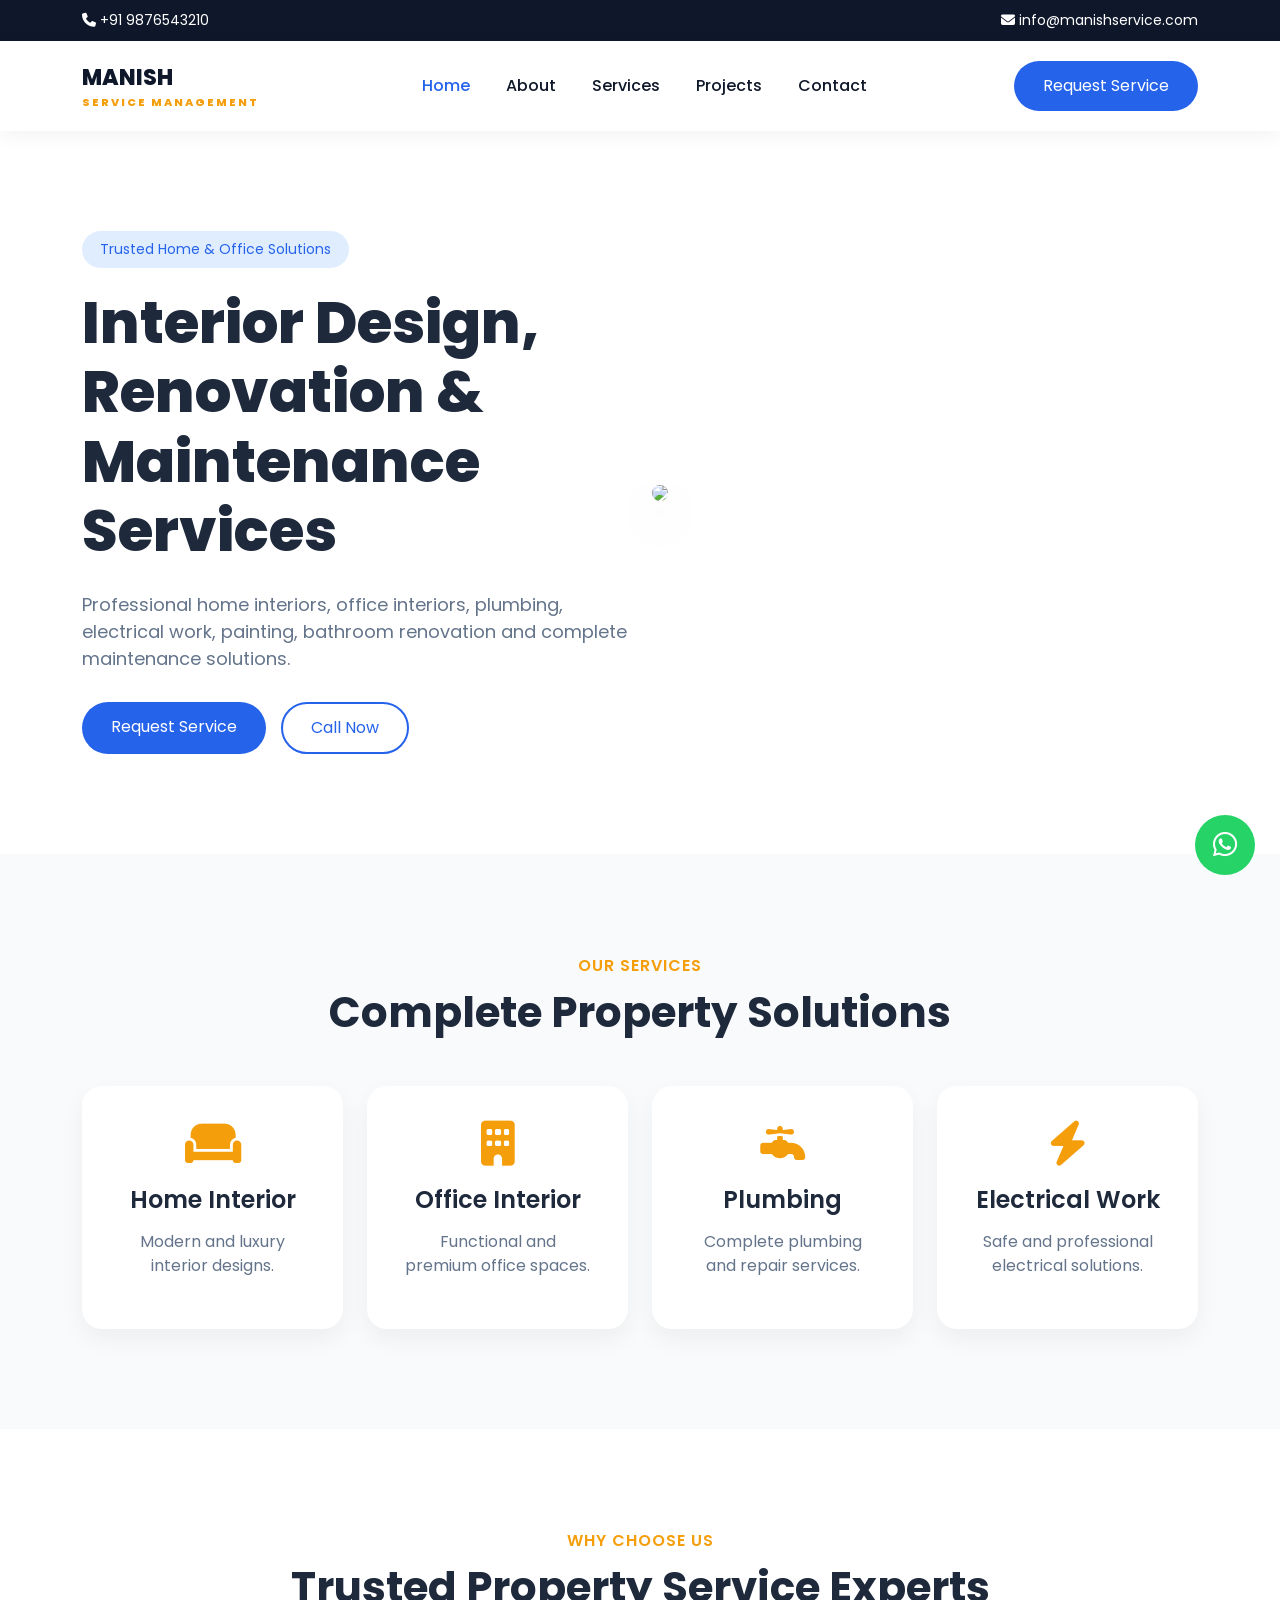
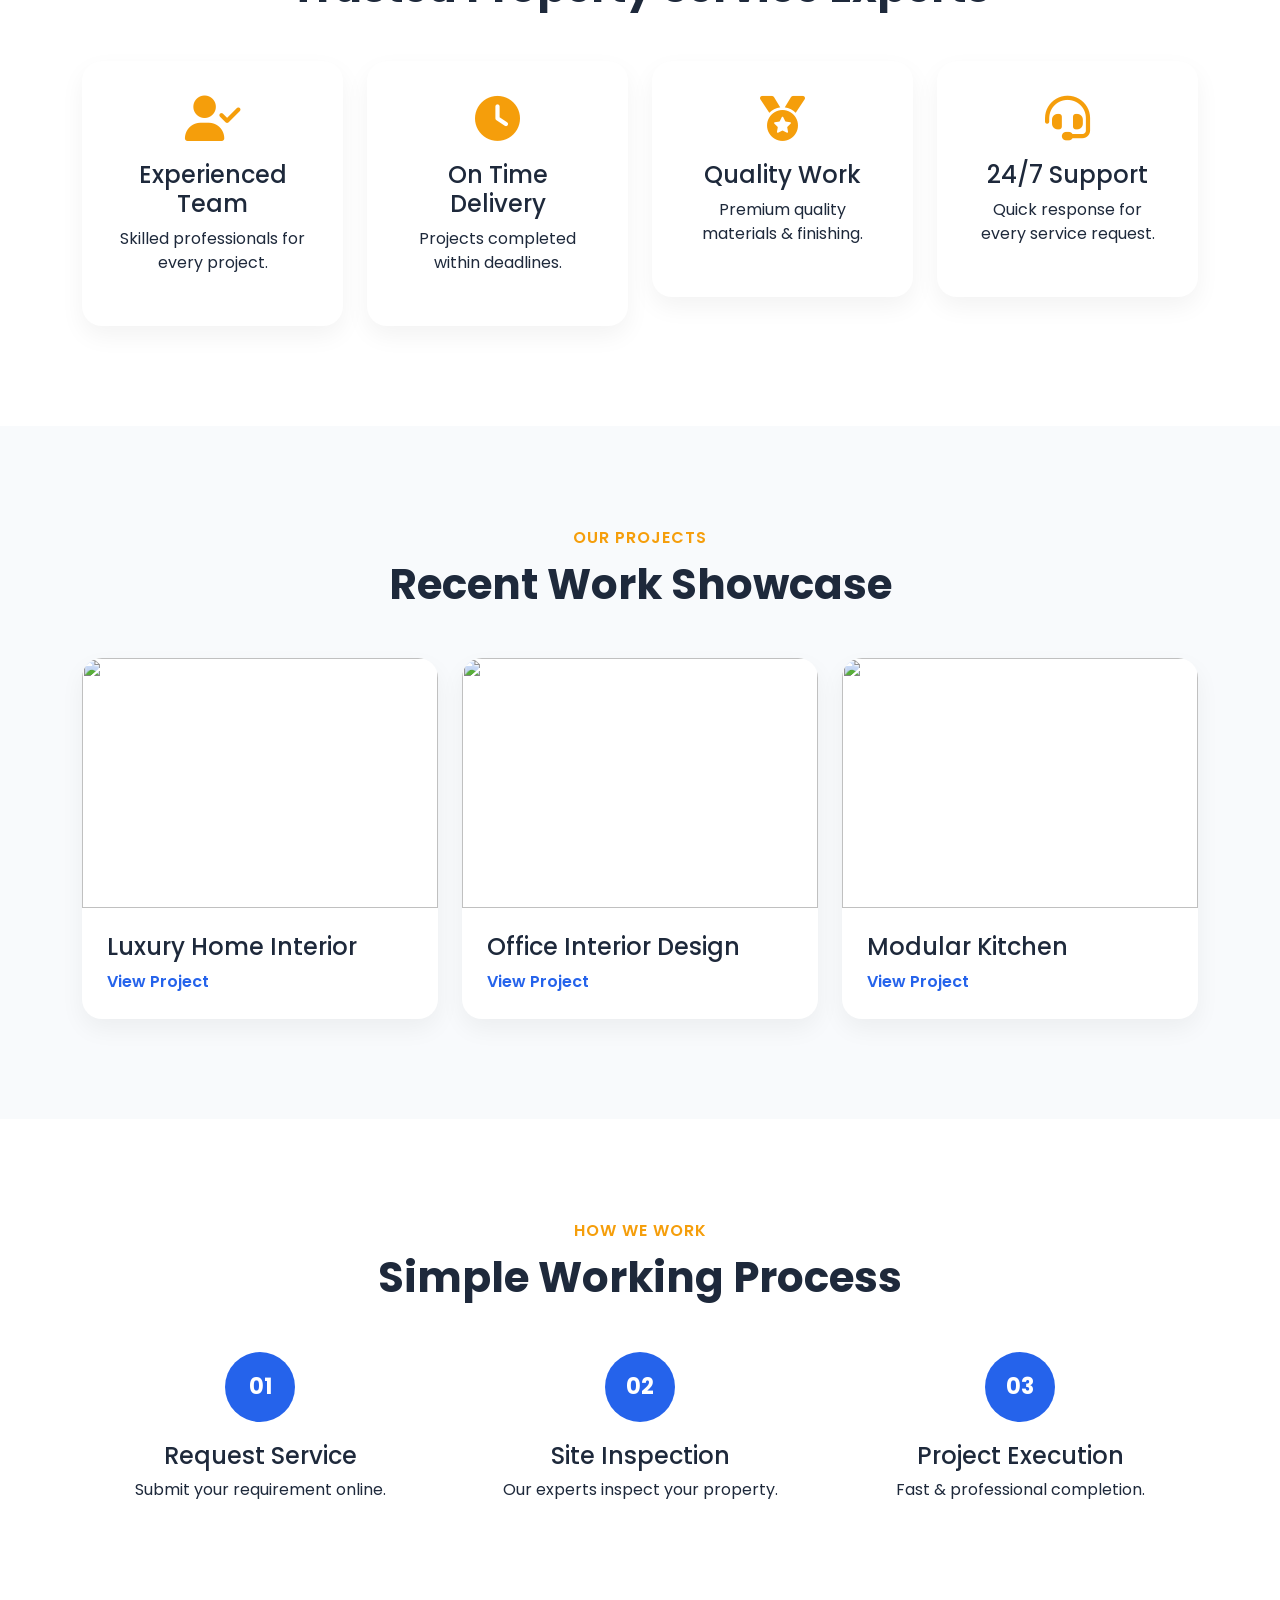
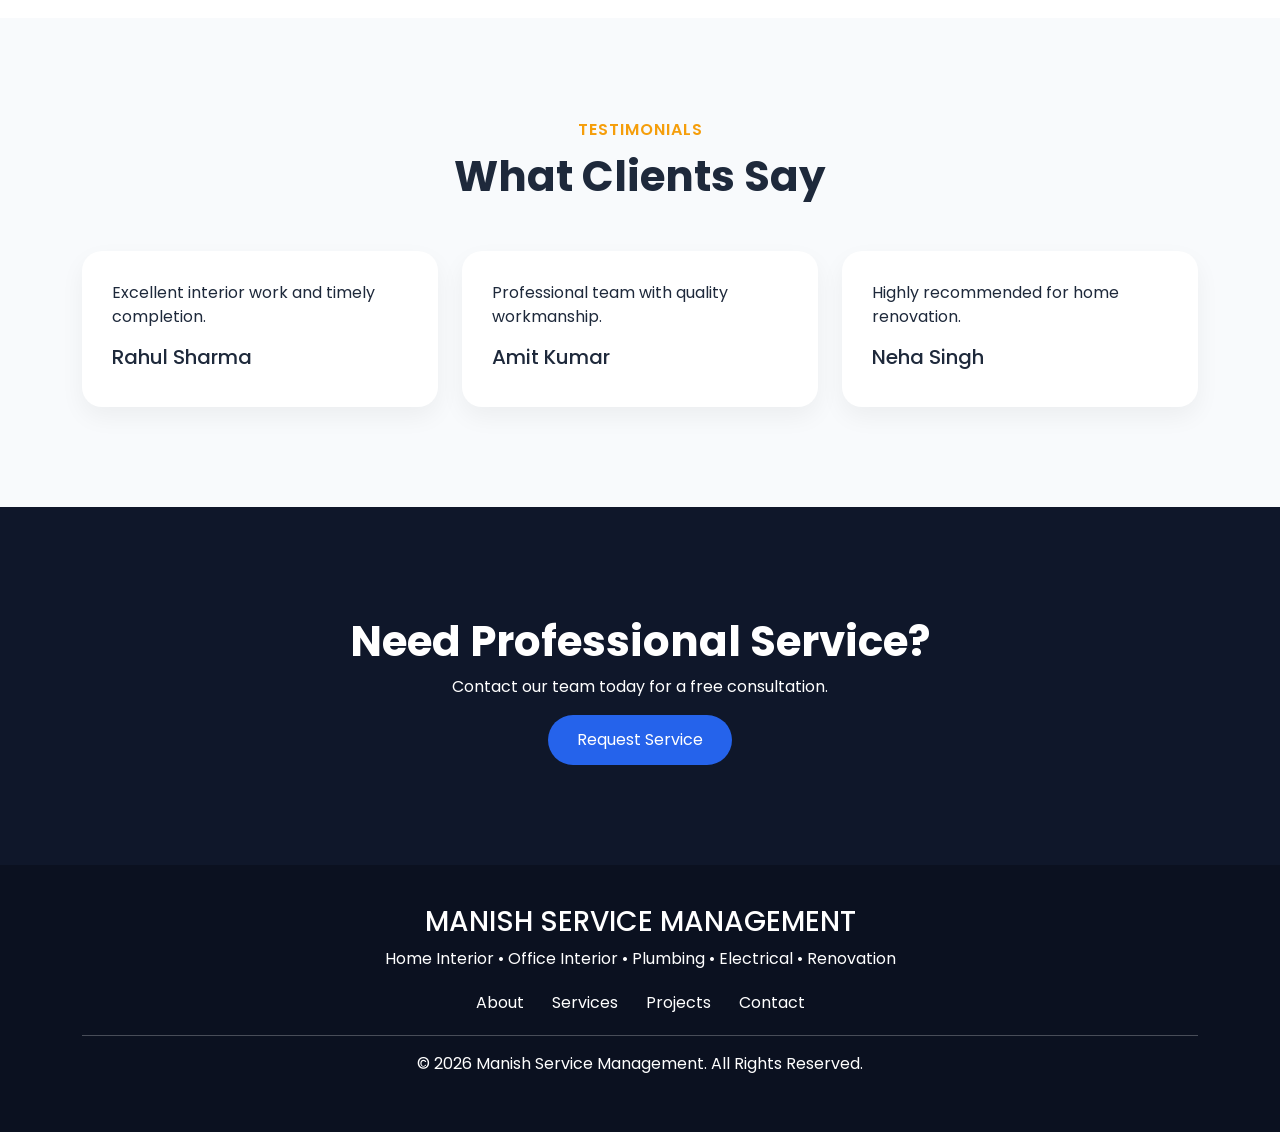
==== index.html @ f9e22b44 "final commit" ====
<!DOCTYPE html>
<html lang="en">

<head>

    <meta charset="UTF-8">
    <meta name="viewport" content="width=device-width, initial-scale=1.0">

    <title>Manish Service Management</title>

    <link href="https://cdn.jsdelivr.net/npm/bootstrap@5.3.3/dist/css/bootstrap.min.css" rel="stylesheet">

    <link rel="stylesheet"
        href="https://cdnjs.cloudflare.com/ajax/libs/font-awesome/6.5.1/css/all.min.css">

    <link rel="stylesheet" href="assets/css/style.css">

</head>

<body>

    <!-- TOP BAR -->

    <div class="top-bar">

        <div class="container d-flex justify-content-between">

            <div>
                <i class="fas fa-phone"></i>
                +91 9876543210
            </div>

            <div>
                <i class="fas fa-envelope"></i>
                info@manishservice.com
            </div>

        </div>

    </div>

    <!-- NAVBAR -->

    <nav class="navbar navbar-expand-lg navbar-light sticky-top custom-navbar">

        <div class="container">

            <a class="navbar-brand logo" href="#">

                MANISH
                <span>SERVICE MANAGEMENT</span>

            </a>

            <button class="navbar-toggler"
                type="button"
                data-bs-toggle="collapse"
                data-bs-target="#nav">

                <span class="navbar-toggler-icon"></span>

            </button>

            <div class="collapse navbar-collapse" id="nav">

                <ul class="navbar-nav mx-auto">

                    <li class="nav-item">
                        <a class="nav-link active" href="#">Home</a>
                    </li>

                    <li class="nav-item">
                        <a class="nav-link" href="about.html">About</a>
                    </li>

                    <li class="nav-item">
                        <a class="nav-link" href="services.html">Services</a>
                    </li>

                    <li class="nav-item">
                        <a class="nav-link" href="projects.html">Projects</a>
                    </li>

                    <li class="nav-item">
                        <a class="nav-link" href="contact.html">Contact</a>
                    </li>

                </ul>

                <a href="quote.html" class="btn btn-primary-custom">
                    Request Service
                </a>

            </div>

        </div>

    </nav>

    <!-- HERO -->

    <section class="hero-section">

        <div class="container">

            <div class="row align-items-center">

                <div class="col-lg-6">

                    <span class="hero-tag">
                        Trusted Home & Office Solutions
                    </span>

                    <h1>

                        Interior Design,
                        Renovation &
                        Maintenance Services

                    </h1>

                    <p>

                        Professional home interiors,
                        office interiors, plumbing,
                        electrical work, painting,
                        bathroom renovation and
                        complete maintenance solutions.

                    </p>

                    <div class="hero-buttons">

                        <a href="quote.html"
                            class="btn btn-primary-custom">

                            Request Service

                        </a>

                        <a href="tel:+919876543210"
                            class="btn btn-outline-custom">

                            Call Now

                        </a>

                    </div>

                </div>

                <div class="col-lg-6">

                    <img
                        src="https://images.unsplash.com/photo-1484154218962-a197022b5858?auto=format&fit=crop&w=1200&q=80"
                        class="img-fluid hero-image">

                </div>

            </div>

        </div>

    </section>

    <!-- SERVICES -->

    <section class="services-home">

        <div class="container">

            <div class="text-center mb-5">

                <span class="section-tag">
                    OUR SERVICES
                </span>

                <h2>
                    Complete Property Solutions
                </h2>

            </div>

            <div class="row g-4">

                <div class="col-lg-3 col-md-6">

                    <div class="service-card">

                        <i class="fas fa-couch"></i>

                        <h4>
                            Home Interior
                        </h4>

                        <p>
                            Modern and luxury interior designs.
                        </p>

                    </div>

                </div>

                <div class="col-lg-3 col-md-6">

                    <div class="service-card">

                        <i class="fas fa-building"></i>

                        <h4>
                            Office Interior
                        </h4>

                        <p>
                            Functional and premium office spaces.
                        </p>

                    </div>

                </div>

                <div class="col-lg-3 col-md-6">

                    <div class="service-card">

                        <i class="fas fa-faucet"></i>

                        <h4>
                            Plumbing
                        </h4>

                        <p>
                            Complete plumbing and repair services.
                        </p>

                    </div>

                </div>

                <div class="col-lg-3 col-md-6">

                    <div class="service-card">

                        <i class="fas fa-bolt"></i>

                        <h4>
                            Electrical Work
                        </h4>

                        <p>
                            Safe and professional electrical solutions.
                        </p>

                    </div>

                </div>

            </div>

        </div>

    </section>

    <!-- WHY CHOOSE US -->

<section class="why-choose-section">

    <div class="container">

        <div class="text-center mb-5">

            <span class="section-tag">
                WHY CHOOSE US
            </span>

            <h2>
                Trusted Property Service Experts
            </h2>

        </div>

        <div class="row g-4">

            <div class="col-lg-3 col-md-6">
                <div class="why-card">
                    <i class="fas fa-user-check"></i>
                    <h4>Experienced Team</h4>
                    <p>Skilled professionals for every project.</p>
                </div>
            </div>

            <div class="col-lg-3 col-md-6">
                <div class="why-card">
                    <i class="fas fa-clock"></i>
                    <h4>On Time Delivery</h4>
                    <p>Projects completed within deadlines.</p>
                </div>
            </div>

            <div class="col-lg-3 col-md-6">
                <div class="why-card">
                    <i class="fas fa-medal"></i>
                    <h4>Quality Work</h4>
                    <p>Premium quality materials & finishing.</p>
                </div>
            </div>

            <div class="col-lg-3 col-md-6">
                <div class="why-card">
                    <i class="fas fa-headset"></i>
                    <h4>24/7 Support</h4>
                    <p>Quick response for every service request.</p>
                </div>
            </div>

        </div>

    </div>

</section>

<!-- PROJECTS -->

<section class="projects-section">

    <div class="container">

        <div class="text-center mb-5">

            <span class="section-tag">
                OUR PROJECTS
            </span>

            <h2>
                Recent Work Showcase
            </h2>

        </div>

        <div class="row g-4">

            <div class="col-lg-4">
                <div class="project-card">
                    <img src="https://images.unsplash.com/photo-1484154218962-a197022b5858?auto=format&fit=crop&w=800&q=80">
                    <div class="project-content">
                        <h4>Luxury Home Interior</h4>
                        <a href="projects/home-interior.html">View Project</a>
                    </div>
                </div>
            </div>

            <div class="col-lg-4">
                <div class="project-card">
                    <img src="https://images.unsplash.com/photo-1497366754035-f200968a6e72?auto=format&fit=crop&w=800&q=80">
                    <div class="project-content">
                        <h4>Office Interior Design</h4>
                        <a href="projects/office-interior.html">View Project</a>
                    </div>
                </div>
            </div>

            <div class="col-lg-4">
                <div class="project-card">
                    <img src="https://images.unsplash.com/photo-1556911220-bff31c812dba?auto=format&fit=crop&w=800&q=80">
                    <div class="project-content">
                        <h4>Modular Kitchen</h4>
                        <a href="projects/modular-kitchen.html">View Project</a>
                    </div>
                </div>
            </div>

        </div>

    </div>

</section>

<!-- PROCESS -->

<section class="process-section">

    <div class="container">

        <div class="text-center mb-5">

            <span class="section-tag">
                HOW WE WORK
            </span>

            <h2>
                Simple Working Process
            </h2>

        </div>

        <div class="row text-center">

            <div class="col-md-4">
                <div class="process-box">
                    <span>01</span>
                    <h4>Request Service</h4>
                    <p>Submit your requirement online.</p>
                </div>
            </div>

            <div class="col-md-4">
                <div class="process-box">
                    <span>02</span>
                    <h4>Site Inspection</h4>
                    <p>Our experts inspect your property.</p>
                </div>
            </div>

            <div class="col-md-4">
                <div class="process-box">
                    <span>03</span>
                    <h4>Project Execution</h4>
                    <p>Fast & professional completion.</p>
                </div>
            </div>

        </div>

    </div>

</section>

<!-- TESTIMONIALS -->

<section class="testimonial-section">

    <div class="container">

        <div class="text-center mb-5">

            <span class="section-tag">
                TESTIMONIALS
            </span>

            <h2>
                What Clients Say
            </h2>

        </div>

        <div class="row g-4">

            <div class="col-lg-4">
                <div class="testimonial-card">
                    <p>
                        Excellent interior work and timely completion.
                    </p>
                    <h5>Rahul Sharma</h5>
                </div>
            </div>

            <div class="col-lg-4">
                <div class="testimonial-card">
                    <p>
                        Professional team with quality workmanship.
                    </p>
                    <h5>Amit Kumar</h5>
                </div>
            </div>

            <div class="col-lg-4">
                <div class="testimonial-card">
                    <p>
                        Highly recommended for home renovation.
                    </p>
                    <h5>Neha Singh</h5>
                </div>
            </div>

        </div>

    </div>

</section>

<!-- CTA -->

<section class="cta-section">

    <div class="container text-center">

        <h2>
            Need Professional Service?
        </h2>

        <p>
            Contact our team today for a free consultation.
        </p>

        <a href="quote.html" class="btn btn-primary-custom">
            Request Service
        </a>

    </div>

</section>

<!-- FOOTER -->

<footer class="footer">

    <div class="container text-center">

        <h3>
            MANISH SERVICE MANAGEMENT
        </h3>

        <p>
            Home Interior • Office Interior • Plumbing • Electrical • Renovation
        </p>

        <div class="footer-links">

            <a href="about.html">About</a>
            <a href="services.html">Services</a>
            <a href="projects.html">Projects</a>
            <a href="contact.html">Contact</a>

        </div>

        <hr>

        <p>
            © 2026 Manish Service Management. All Rights Reserved.
        </p>

    </div>

</footer>

<a href="https://wa.me/919876543210"
    class="whatsapp-btn"
    target="_blank">

    <i class="fab fa-whatsapp"></i>

</a>
---- assets/css/style.css ----
/* =========================
   GOOGLE FONT
========================= */

@import url('https://fonts.googleapis.com/css2?family=Poppins:wght@300;400;500;600;700;800&display=swap');

*{
    margin:0;
    padding:0;
    box-sizing:border-box;
    font-family:'Poppins',sans-serif;
}

body{
    background:#ffffff;
    color:#1e293b;
    overflow-x:hidden;
}

/* =========================
   COLORS
========================= */

:root{

    --primary:#2563eb;
    --secondary:#f59e0b;

    --dark:#0f172a;
    --light:#f8fafc;

    --text:#64748b;
}

/* =========================
   TOP BAR
========================= */

.top-bar{

    background:var(--dark);

    color:#fff;

    padding:10px 0;

    font-size:14px;
}

/* =========================
   NAVBAR
========================= */

.custom-navbar{

    background:#fff;

    box-shadow:0 5px 20px rgba(0,0,0,.05);

    padding:15px 0;
}

.logo{

    font-weight:800;

    color:var(--dark) !important;

    font-size:22px;
}

.logo span{

    display:block;

    font-size:11px;

    color:var(--secondary);

    letter-spacing:2px;
}

.navbar-nav .nav-link{

    color:var(--dark);

    font-weight:500;

    margin:0 10px;
}

.navbar-nav .nav-link:hover,
.navbar-nav .nav-link.active{

    color:var(--primary);
}

/* =========================
   BUTTONS
========================= */

.btn-primary-custom{

    background:var(--primary);

    color:#fff;

    padding:12px 28px;

    border-radius:50px;

    text-decoration:none;

    transition:.3s;
}

.btn-primary-custom:hover{

    background:#1d4ed8;

    color:#fff;
}

.btn-outline-custom{

    border:2px solid var(--primary);

    color:var(--primary);

    padding:12px 28px;

    border-radius:50px;

    text-decoration:none;

    transition:.3s;
}

.btn-outline-custom:hover{

    background:var(--primary);

    color:#fff;
}

/* =========================
   HERO SECTION
========================= */

.hero-section{

    padding:100px 0;
}

.hero-tag{

    background:#e0edff;

    color:var(--primary);

    padding:8px 18px;

    border-radius:30px;

    font-size:14px;

    display:inline-block;

    margin-bottom:20px;
}

.hero-section h1{

    font-size:58px;

    font-weight:800;

    line-height:1.2;

    margin-bottom:25px;
}

.hero-section p{

    color:var(--text);

    font-size:18px;

    margin-bottom:30px;
}

.hero-buttons{

    display:flex;

    gap:15px;

    flex-wrap:wrap;
}

.hero-image{

    border-radius:25px;

    box-shadow:0 20px 50px rgba(0,0,0,.15);
}

/* =========================
   SECTION TITLE
========================= */

.section-tag{

    color:var(--secondary);

    font-weight:600;

    letter-spacing:1px;

    text-transform:uppercase;
}

section h2{

    font-size:42px;

    font-weight:700;

    margin-top:10px;
}

/* =========================
   SERVICES
========================= */

.services-home{

    padding:100px 0;

    background:var(--light);
}

.service-card{

    background:#fff;

    padding:35px;

    border-radius:20px;

    text-align:center;

    transition:.3s;

    height:100%;

    box-shadow:0 10px 25px rgba(0,0,0,.05);
}

.service-card:hover{

    transform:translateY(-10px);
}

.service-card i{

    font-size:45px;

    color:var(--secondary);

    margin-bottom:20px;
}

.service-card h4{

    font-weight:600;

    margin-bottom:15px;
}

.service-card p{

    color:var(--text);
}

/* =========================
   RESPONSIVE
========================= */

@media(max-width:992px){

    .hero-section{

        text-align:center;
    }

    .hero-image{

        margin-top:40px;
    }

    .hero-section h1{

        font-size:42px;
    }

    .hero-buttons{

        justify-content:center;
    }
}

@media(max-width:768px){

    .hero-section{

        padding:70px 0;
    }

    .hero-section h1{

        font-size:34px;
    }

    section h2{

        font-size:30px;
    }
}



/* WHY CHOOSE */

.why-choose-section{
    padding:100px 0;
}

.why-card{
    text-align:center;
    padding:35px;
    border-radius:20px;
    background:#fff;
    box-shadow:0 10px 25px rgba(0,0,0,.05);
}

.why-card i{
    font-size:45px;
    color:var(--secondary);
    margin-bottom:20px;
}

/* PROJECTS */

.projects-section{
    padding:100px 0;
    background:#f8fafc;
}

.project-card{
    background:#fff;
    border-radius:20px;
    overflow:hidden;
    box-shadow:0 10px 25px rgba(0,0,0,.05);
}

.project-card img{
    width:100%;
    height:250px;
    object-fit:cover;
}

.project-content{
    padding:25px;
}

.project-content a{
    text-decoration:none;
    color:var(--primary);
    font-weight:600;
}

/* PROCESS */

.process-section{
    padding:100px 0;
}

.process-box span{
    width:70px;
    height:70px;
    background:var(--primary);
    color:#fff;
    display:flex;
    align-items:center;
    justify-content:center;
    margin:auto;
    border-radius:50%;
    font-size:22px;
    font-weight:700;
    margin-bottom:20px;
}

/* TESTIMONIALS */

.testimonial-section{
    padding:100px 0;
    background:#f8fafc;
}

.testimonial-card{
    background:#fff;
    padding:30px;
    border-radius:20px;
    box-shadow:0 10px 25px rgba(0,0,0,.05);
}

/* CTA */

.cta-section{
    padding:100px 0;
    background:var(--dark);
    color:#fff;
}

/* FOOTER */

.footer{
    background:#0b1120;
    color:#fff;
    padding:50px 0;
}

.footer-links{
    margin:20px 0;
}

.footer-links a{
    color:#fff;
    text-decoration:none;
    margin:0 12px;
}

/* WHATSAPP */

.whatsapp-btn{
    position:fixed;
    right:25px;
    bottom:25px;
    width:60px;
    height:60px;
    background:#25d366;
    color:#fff;
    border-radius:50%;
    display:flex;
    align-items:center;
    justify-content:center;
    font-size:28px;
    text-decoration:none;
    z-index:999;
}


/* ABOUT PAGE */

.page-banner{
    background: var(--dark);
    color:#fff;
    padding:80px 0;
}

.page-banner h1{
    font-size:50px;
    font-weight:700;
}

.about-section-page{
    padding:100px 0;
}

.about-main-image{
    border-radius:20px;
}

.about-features div{
    margin-bottom:15px;
    font-weight:500;
}

.about-features i{
    color:var(--secondary);
    margin-right:10px;
}

.stats-section{
    padding:80px 0;
    background:#f8fafc;
}

.stat-box h2{
    color:var(--primary);
    font-weight:700;
}

.mission-section{
    padding:100px 0;
}

.mission-card{
    background:#fff;
    padding:40px;
    border-radius:20px;
    box-shadow:0 10px 25px rgba(0,0,0,.05);
}

.mission-card i{
    font-size:40px;
    color:var(--secondary);
    margin-bottom:15px;
}

.cta-section{
    padding:100px 0;
    background:var(--dark);
    color:#fff;
}

.footer{
    background:#0b1120;
    color:#fff;
    padding:40px 0;
}


/* SERVICES PAGE */

.services-page-section{
    padding:100px 0;
}

.service-box{
    background:#fff;
    padding:35px;
    border-radius:20px;
    text-align:center;
    height:100%;
    transition:.3s;
    box-shadow:0 10px 25px rgba(0,0,0,.05);
}

.service-box:hover{
    transform:translateY(-10px);
}

.service-box i{
    font-size:45px;
    color:var(--secondary);
    margin-bottom:20px;
}

.service-box h4{
    margin-bottom:15px;
    font-weight:600;
}

.service-box p{
    color:var(--text);
}


/* PROJECTS PAGE */

.projects-page-section{
    padding:100px 0;
}

.projects-page-section .project-card{
    background:#fff;
    border-radius:20px;
    overflow:hidden;
    height:100%;
    box-shadow:0 10px 25px rgba(0,0,0,.05);
}

.projects-page-section .project-card img{
    width:100%;
    height:260px;
    object-fit:cover;
}

.projects-page-section .project-content{
    padding:25px;
}

.projects-page-section .project-content p{
    color:var(--text);
    margin:15px 0;
} 


/* PROJECT DETAILS */

.project-details-section{
    padding:100px 0;
}

.project-main-image{
    width:100%;
    border-radius:20px;
}

.project-info-box{
    background:#fff;
    padding:30px;
    border-radius:20px;
    box-shadow:0 10px 25px rgba(0,0,0,.05);
}

.project-info-box ul{
    list-style:none;
    padding:0;
}

.project-info-box li{
    padding:10px 0;
    border-bottom:1px solid #eee;
}

.project-gallery-section{
    padding:100px 0;
    background:#f8fafc;
}

.gallery-img{
    width:100%;
    height:280px;
    object-fit:cover;
    border-radius:15px;
}

.project-features{
    padding:100px 0;
}

.feature-box{
    text-align:center;
    padding:30px;
    background:#fff;
    border-radius:20px;
    box-shadow:0 10px 25px rgba(0,0,0,.05);
}

.feature-box i{
    font-size:45px;
    color:var(--secondary);
    margin-bottom:15px;
}

/* CONTACT PAGE */

.contact-info-section{
    padding:100px 0 50px;
}

.contact-card{
    background:#fff;
    padding:35px;
    border-radius:20px;
    text-align:center;
    box-shadow:0 10px 25px rgba(0,0,0,.05);
}

.contact-card i{
    font-size:40px;
    color:var(--secondary);
    margin-bottom:20px;
}

.contact-form-section{
    padding:50px 0 100px;
}

.custom-input{
    padding:14px;
    border-radius:12px;
}

/* THANK YOU PAGE */

.thank-you-section{
    min-height:80vh;
    display:flex;
    align-items:center;
    justify-content:center;
    padding:100px 0;
    background:#f8fafc;
}

.thank-you-box{
    background:#fff;
    padding:60px;
    border-radius:25px;
    text-align:center;
    max-width:700px;
    margin:auto;
    box-shadow:0 15px 40px rgba(0,0,0,.08);
}

.success-icon i{
    font-size:90px;
    color:#22c55e;
    margin-bottom:25px;
}

.thank-you-box h1{
    font-size:52px;
    font-weight:700;
    margin-bottom:20px;
}

.thank-you-box p{
    font-size:18px;
    color:#666;
}

.thank-buttons{
    margin-top:30px;
    display:flex;
    justify-content:center;
    gap:15px;
    flex-wrap:wrap;
}
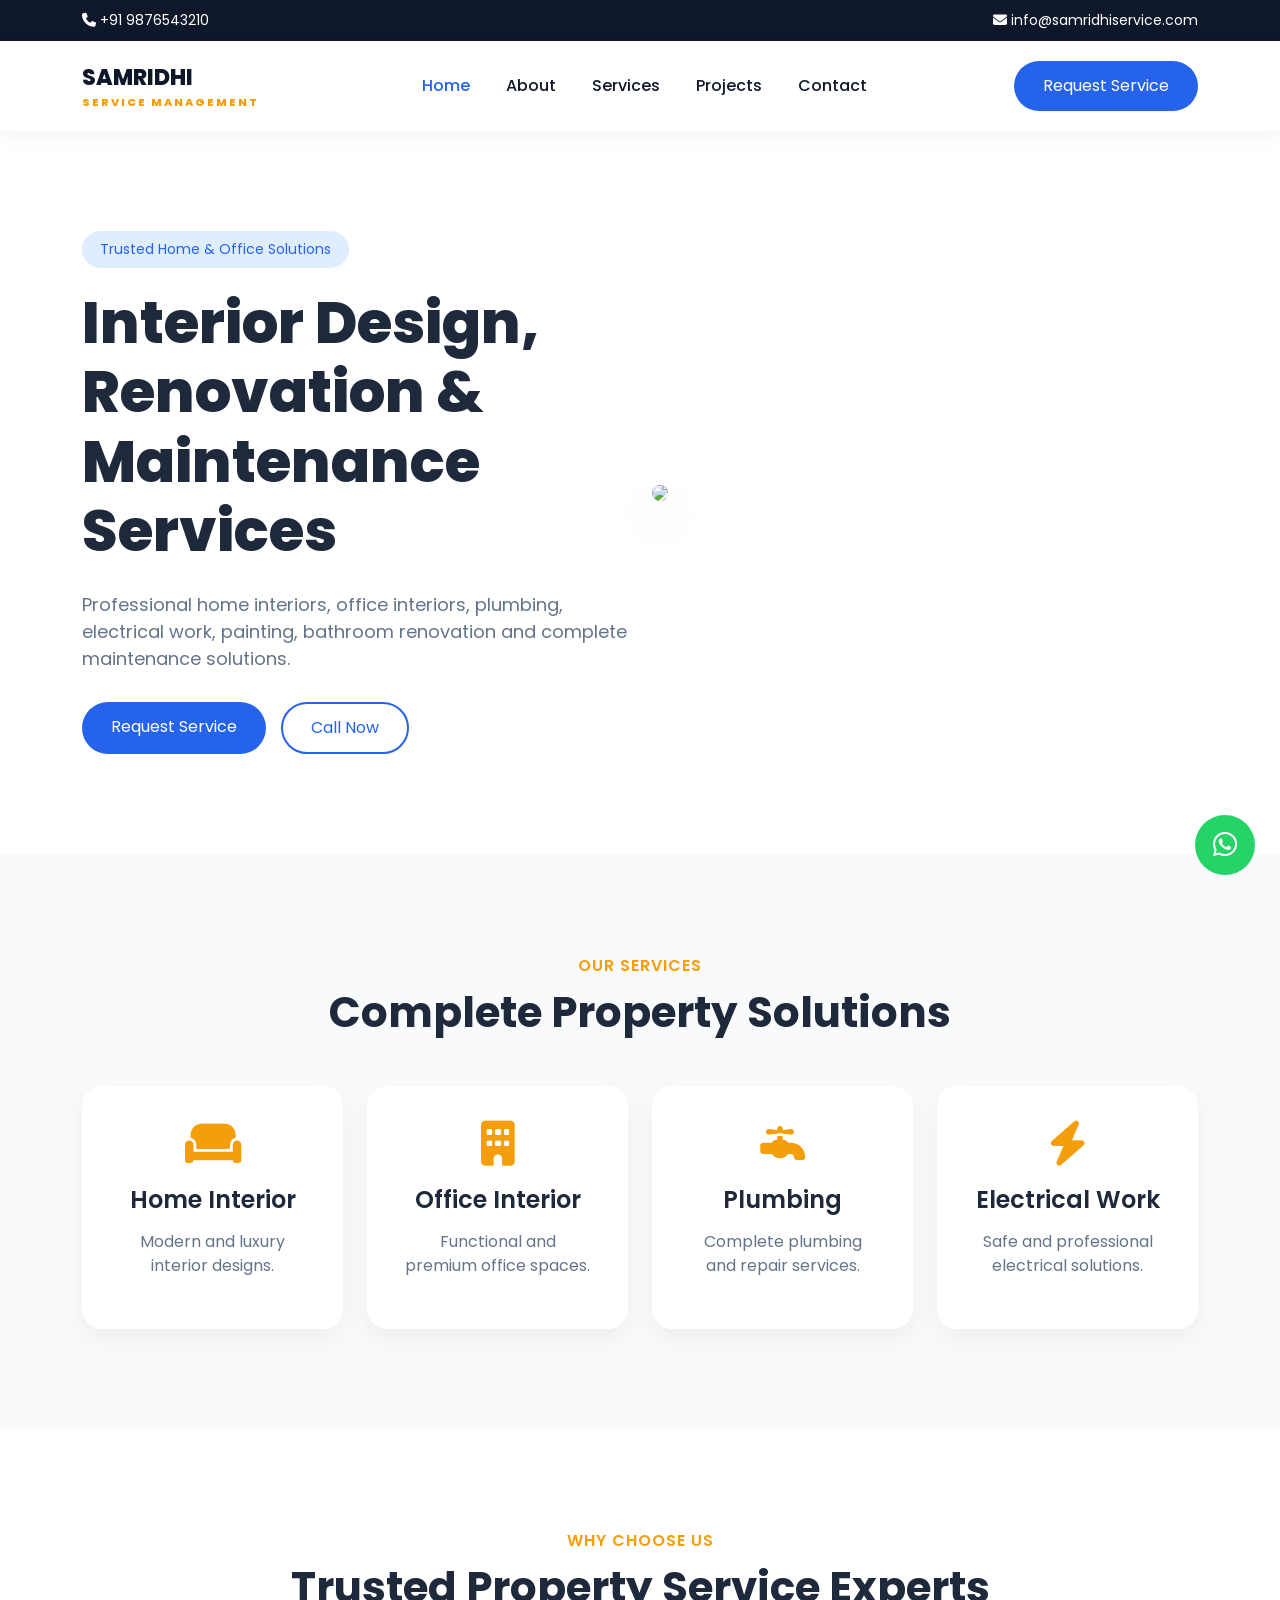
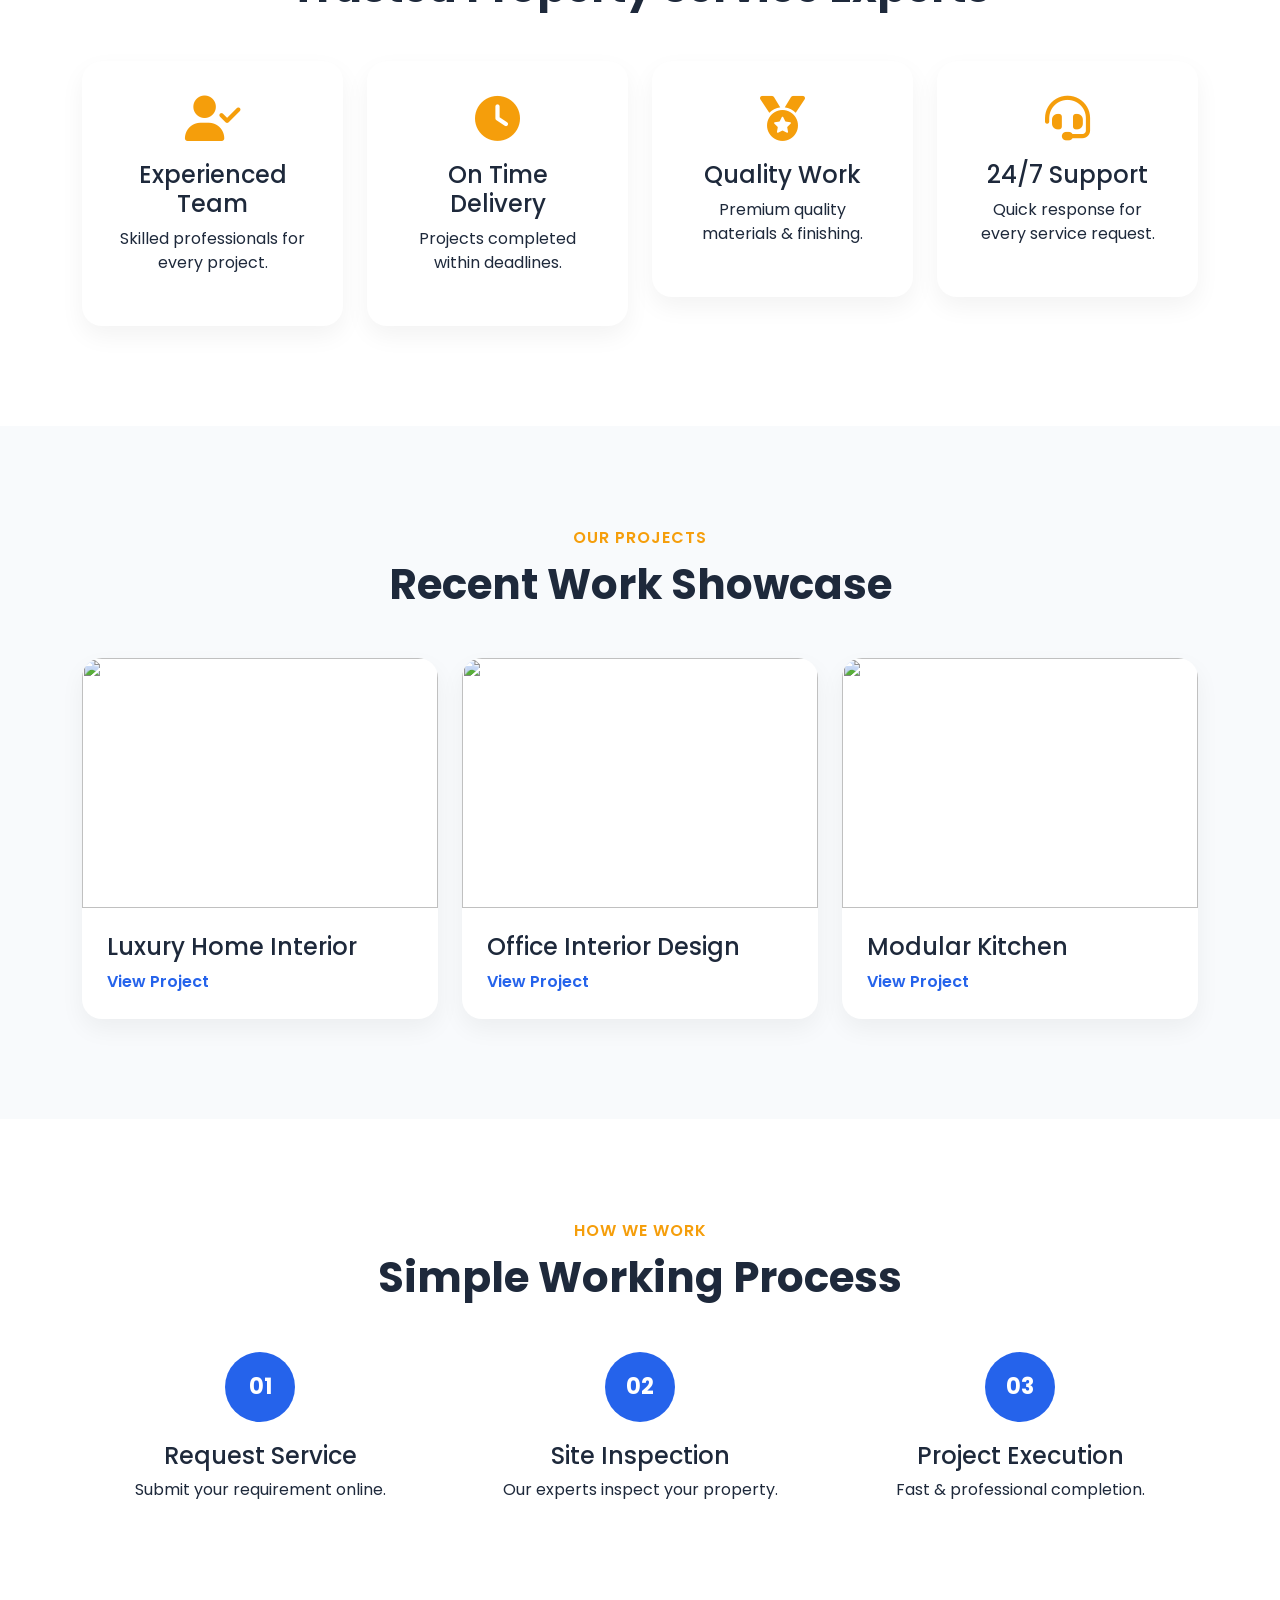
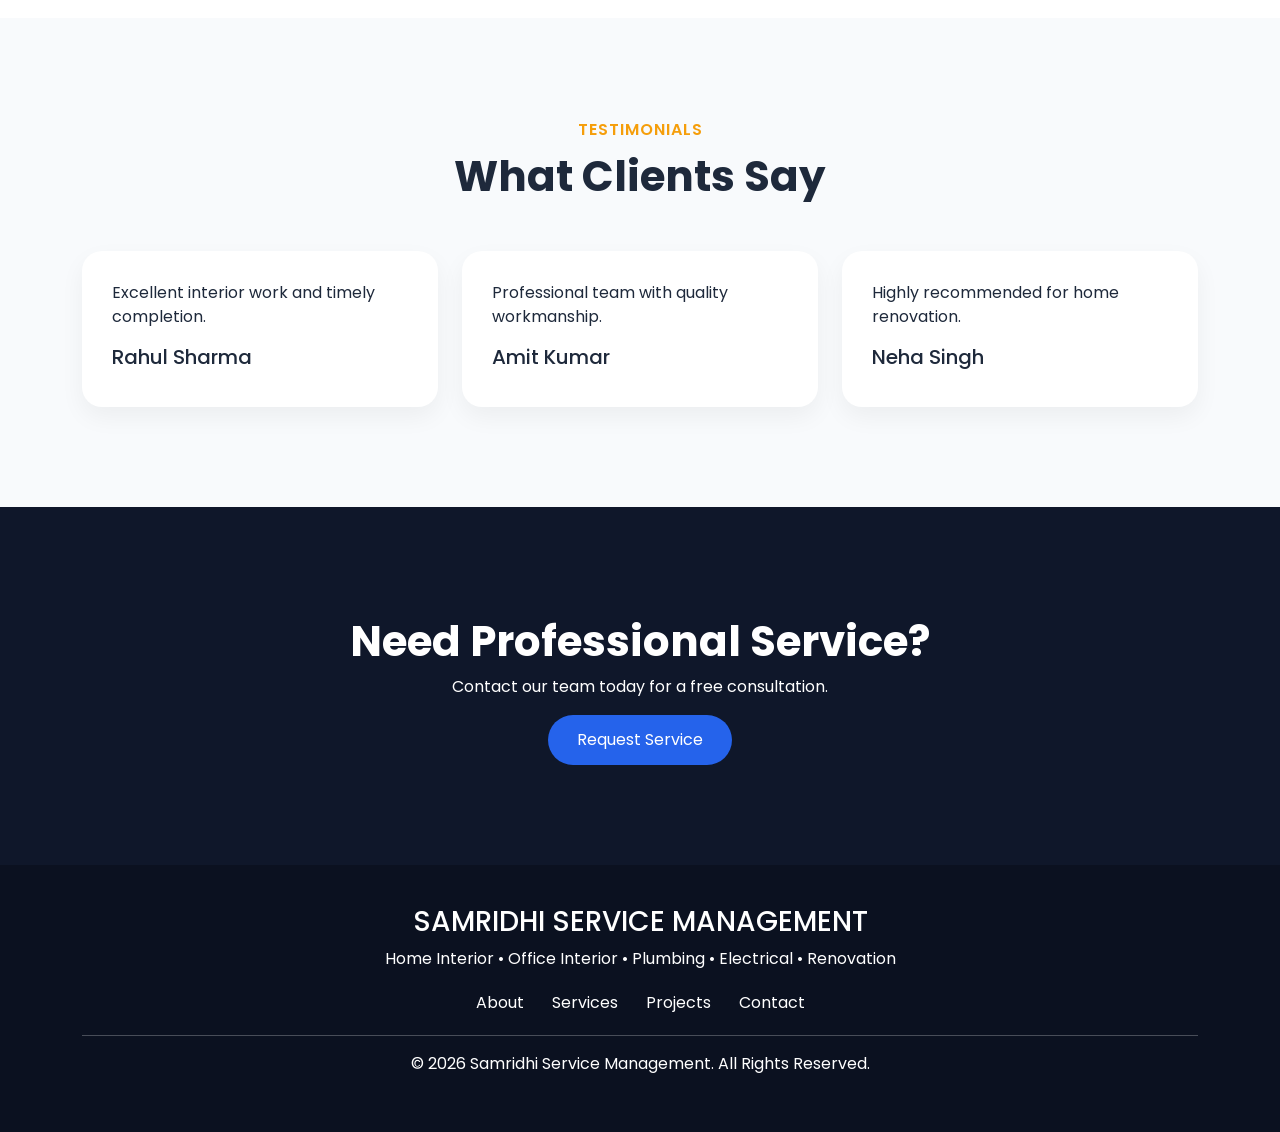
==== commit f14db331: "update name" ====
--- a/index.html
+++ b/index.html
@@ -32,7 +32,7 @@
 
             <div>
                 <i class="fas fa-envelope"></i>
-                info@manishservice.com
+                info@samridhiservice.com
             </div>
 
         </div>
@@ -47,7 +47,7 @@
 
             <a class="navbar-brand logo" href="#">
 
-                MANISH
+                SAMRIDHI
                 <span>SERVICE MANAGEMENT</span>
 
             </a>
@@ -87,7 +87,7 @@
 
                 </ul>
 
-                <a href="quote.html" class="btn btn-primary-custom">
+                <a href="# " class="btn btn-primary-custom">
                     Request Service
                 </a>
 
@@ -131,7 +131,7 @@
 
                     <div class="hero-buttons">
 
-                        <a href="quote.html"
+                        <a href="#"
                             class="btn btn-primary-custom">
 
                             Request Service
@@ -507,7 +507,7 @@
     <div class="container text-center">
 
         <h3>
-            MANISH SERVICE MANAGEMENT
+            SAMRIDHI SERVICE MANAGEMENT
         </h3>
 
         <p>
@@ -526,7 +526,7 @@
         <hr>
 
         <p>
-            © 2026 Manish Service Management. All Rights Reserved.
+            © 2026 Samridhi Service Management. All Rights Reserved.
         </p>
 
     </div>
@@ -539,4 +539,10 @@
 
     <i class="fab fa-whatsapp"></i>
 
-</a>+</a>
+
+
+
+<script src="https://cdn.jsdelivr.net/npm/bootstrap@5.3.3/dist/js/bootstrap.bundle.min.js"></script>
+</body>
+</html>
--- a/assets/css/style.css
+++ b/assets/css/style.css
@@ -51,6 +51,7 @@
    NAVBAR
 ========================= */
 
+
 .custom-navbar{
 
     background:#fff;
@@ -374,7 +375,13 @@
     padding:25px;
 }
 
-.project-content a{
+/* .project-content a{
+    text-decoration:none;
+    color:var(--primary);
+    font-weight:600;
+} */
+
+.project-content a:not(.btn){
     text-decoration:none;
     color:var(--primary);
     font-weight:600;
@@ -574,6 +581,8 @@
     padding:100px 0;
 }
 
+
+
 .projects-page-section .project-card{
     background:#fff;
     border-radius:20px;
